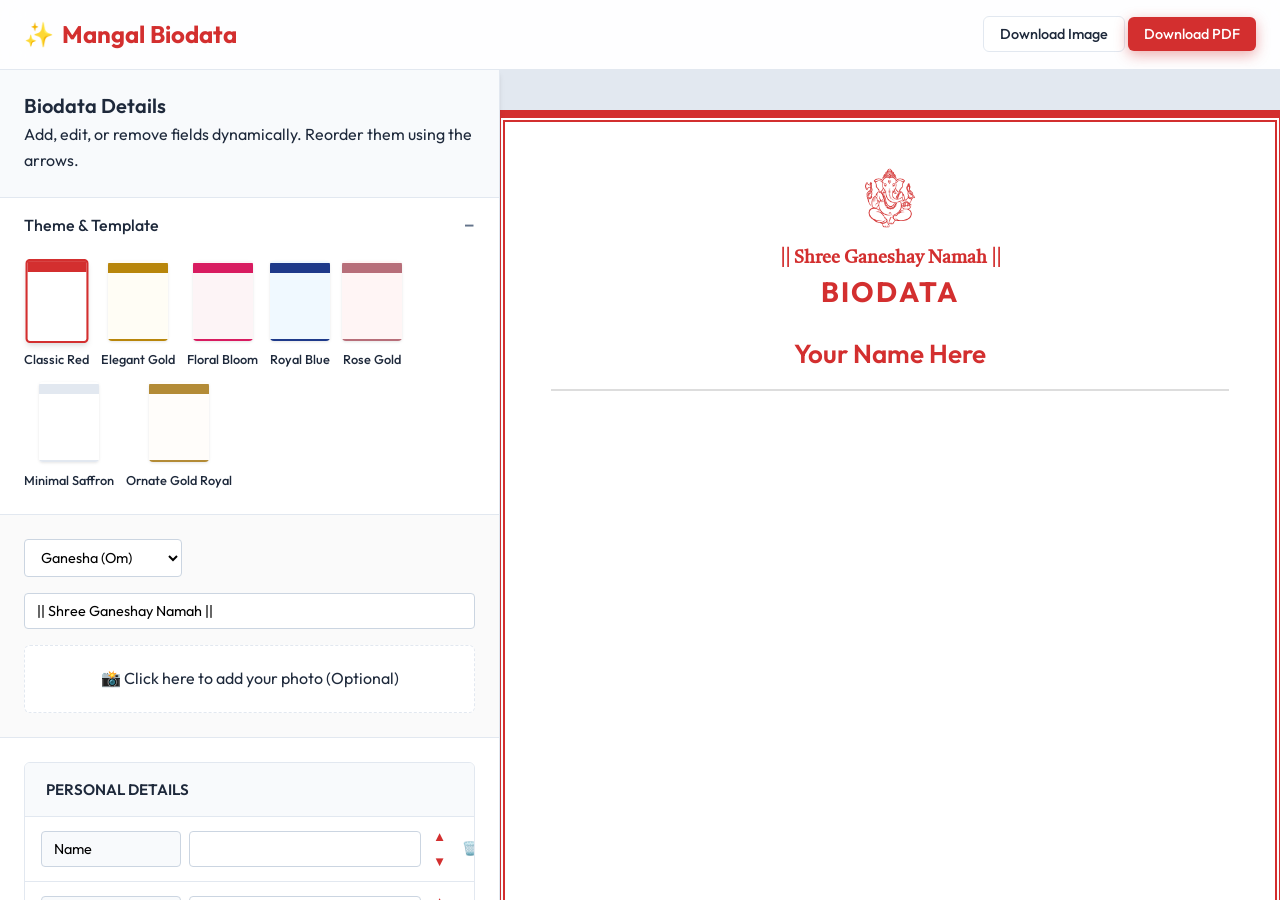
==== app.html @ 0ef6e5a5 "first commit" ====
<!DOCTYPE html>
<html lang="en">
<head>
    <meta charset="UTF-8">
    <meta name="viewport" content="width=device-width, initial-scale=1.0">
    <title>Create Biodata - Mangal Biodata V2</title>
    <link rel="preconnect" href="https://fonts.googleapis.com">
    <link rel="preconnect" href="https://fonts.gstatic.com" crossorigin>
    <link href="https://fonts.googleapis.com/css2?family=Outfit:wght@300;400;500;600;700&family=Playfair+Display:wght@500;600;700;800&family=Tiro+Devanagari+Hindi:ital@0;1&display=swap" rel="stylesheet">
    <link rel="stylesheet" href="css/style.css">
    <link rel="stylesheet" href="css/templates.css">
    <script src="https://cdnjs.cloudflare.com/ajax/libs/html2pdf.js/0.10.1/html2pdf.bundle.min.js"></script>
</head>
<body class="app-body">
    <nav class="navbar app-navbar">
        <div class="container-fluid">
            <a href="index.html" class="logo">
                <span class="logo-icon">✨</span>
                Mangal Biodata
            </a>
            <div class="nav-actions">
                <button id="btn-download-img" class="btn btn-secondary btn-sm">Download Image</button>
                <button id="btn-download-pdf" class="btn btn-primary btn-sm">Download PDF</button>
            </div>
        </div>
    </nav>

    <div class="app-container">
        <!-- Left Pane: Dynamic Form Editor -->
        <div class="editor-pane">
            <div class="editor-header">
                <h2>Biodata Details</h2>
                <p>Add, edit, or remove fields dynamically. Reorder them using the arrows.</p>
            </div>

            <div class="form-section">
                <h3 class="section-toggle active">Theme & Template</h3>
                <div class="section-content">
                    <div class="theme-selector" id="theme-selector-container">
                        <!-- Populated by JS -->
                    </div>
                </div>
            </div>

            <!-- Dynamic Builder Root -->
            <div id="builder-root" class="builder-root"></div>
            
            <div class="builder-actions" style="padding: 24px; text-align: center;">
                 <button type="button" id="btn-create-biodata" class="btn btn-primary" style="width: 100%;">Create / Update Preview</button>
                 <button type="button" id="btn-reset-form" class="btn btn-secondary btn-sm" style="margin-top: 12px; width: 100%;">Reset Form</button>
            </div>
        </div>

        <!-- Right Pane: Live Preview -->
        <div class="preview-pane">
            <div class="preview-wrapper">
                <div id="biodata-preview" class="biodata-document theme-classic">
                    
                    <div class="doc-header">
                        <div class="ganesha-icon" id="preview-god-icon"></div>
                        <h2 class="shree-ganesh" id="preview-god-text">|| Shree Ganeshay Namah ||</h2>
                        <h1 class="biodata-title">Biodata</h1>
                    </div>

                    <div class="doc-body">
                        <div class="bio-main-header">
                            <div class="bio-photo-container" style="display: none;">
                                <img id="preview-photo" src="" alt="Profile Photo">
                            </div>
                            <h2 id="preview-title-name" class="bio-name"></h2>
                        </div>

                        <!-- Dynamic Preview Container -->
                        <div id="preview-sections-container"></div>
                    </div>
                </div>
            </div>
        </div>
    </div>

    <!-- html2canvas for image download -->
    <script src="https://cdnjs.cloudflare.com/ajax/libs/html2canvas/1.4.1/html2canvas.min.js"></script>
    <script src="js/app.js"></script>
</body>
</html>
---- css/style.css ----
/* ===== DESIGN TOKENS ===== */
:root {
    --primary: #d32f2f;
    --primary-light: #ff6659;
    --primary-dark: #9a0007;
    --secondary: #ffb300;
    --bg-color: #f8fafc;
    --surface: #ffffff;
    --text-main: #1e293b;
    --text-muted: #64748b;
    --border-color: #e2e8f0;
    --hover-bg: #f1f5f9;
    
    --font-heading: 'Outfit', sans-serif;
    --font-body: 'Outfit', sans-serif;
    --font-traditional: 'Playfair Display', serif;
    --font-hindi: 'Tiro Devanagari Hindi', serif;

    --radius-sm: 6px;
    --radius-md: 12px;
    --radius-lg: 24px;
    
    --shadow-sm: 0 1px 3px rgba(0,0,0,0.1);
    --shadow-md: 0 4px 6px -1px rgba(0,0,0,0.1), 0 2px 4px -1px rgba(0,0,0,0.06);
    --shadow-lg: 0 10px 15px -3px rgba(0,0,0,0.1), 0 4px 6px -2px rgba(0,0,0,0.05);
}

* { margin: 0; padding: 0; box-sizing: border-box; }
body { font-family: var(--font-body); color: var(--text-main); background-color: var(--bg-color); line-height: 1.6; overflow-x: hidden; }
h1, h2, h3, h4 { font-family: var(--font-heading); font-weight: 600; line-height: 1.2; }
a { text-decoration: none; color: inherit; transition: all 0.2s ease; }

/* Utilities */
.container { max-width: 1200px; margin: 0 auto; padding: 0 24px; }
.container-fluid { width: 100%; padding: 0 24px; display: flex; justify-content: space-between; align-items: center; }
.text-center { text-align: center; }
.mt-2 { margin-top: 8px; }

/* Buttons */
.btn { display: inline-flex; align-items: center; justify-content: center; padding: 10px 20px; font-weight: 500; border-radius: var(--radius-sm); cursor: pointer; border: none; transition: all 0.2s ease; font-family: var(--font-body); gap: 8px; }
.btn-sm { padding: 8px 16px; font-size: 0.9rem; }
.btn-lg { padding: 14px 28px; font-size: 1.1rem; border-radius: var(--radius-md); }
.btn-primary { background-color: var(--primary); color: white; box-shadow: 0 4px 14px rgba(211, 47, 47, 0.4); }
.btn-primary:hover { background-color: var(--primary-dark); transform: translateY(-2px); box-shadow: 0 6px 20px rgba(211, 47, 47, 0.5); }
.btn-secondary { background-color: white; color: var(--text-main); border: 1px solid var(--border-color); }
.btn-secondary:hover { background-color: var(--hover-bg); }
.btn-text { background: transparent; color: var(--primary); padding: 6px 12px; }
.btn-text:hover { background: #fee2e2; }
.btn-icon { background: transparent; border: none; color: var(--primary); cursor: pointer; padding: 4px; border-radius: 4px; display: inline-flex; align-items: center; justify-content: center; transition: background 0.2s; }
.btn-icon:hover { background: var(--hover-bg); }
.btn-icon-danger { color: #dc2626; }
.btn-icon-danger:hover { background: #fee2e2; }

/* Navbar */
.navbar { height: 70px; background-color: rgba(255, 255, 255, 0.8); backdrop-filter: blur(12px); -webkit-backdrop-filter: blur(12px); border-bottom: 1px solid var(--border-color); position: sticky; top: 0; z-index: 100; display: flex; align-items: center; }
.navbar .container { display: flex; justify-content: space-between; align-items: center; width: 100%; }
.logo { font-size: 1.5rem; font-weight: 700; display: flex; align-items: center; gap: 8px; color: var(--primary); }
.nav-links { display: flex; align-items: center; gap: 24px; }
.nav-links a:not(.btn) { color: var(--text-muted); font-weight: 500; }
.nav-links a:not(.btn):hover { color: var(--primary); }

/* Hero Section */
.hero { padding: 100px 0; background: radial-gradient(circle at top right, rgba(255, 179, 0, 0.1), transparent 40%), radial-gradient(circle at bottom left, rgba(211, 47, 47, 0.05), transparent 40%); position: relative; overflow: hidden; }
.hero-content { display: grid; grid-template-columns: 1fr 1fr; gap: 60px; align-items: center; }
.badge { display: inline-block; padding: 6px 12px; background-color: rgba(211, 47, 47, 0.1); color: var(--primary); border-radius: 100px; font-size: 0.85rem; font-weight: 600; margin-bottom: 24px; }
.hero-text h1 { font-size: 3.5rem; margin-bottom: 20px; letter-spacing: -0.02em; }
.text-gradient { background: linear-gradient(135deg, var(--primary) 0%, var(--secondary) 100%); -webkit-background-clip: text; -webkit-text-fill-color: transparent; }
.hero-text p { font-size: 1.2rem; color: var(--text-muted); margin-bottom: 32px; max-width: 480px; }
.hero-actions { display: flex; gap: 16px; }

/* Mockup Art */
.hero-image { position: relative; perspective: 1000px; }
.glass-card { background: rgba(255, 255, 255, 0.7); backdrop-filter: blur(16px); -webkit-backdrop-filter: blur(16px); border: 1px solid rgba(255, 255, 255, 0.5); border-radius: var(--radius-lg); box-shadow: 0 25px 50px -12px rgba(0, 0, 0, 0.15); padding: 32px; transform: rotateY(-5deg) rotateX(5deg); transition: transform 0.5s ease; }
.glass-card:hover { transform: rotateY(0deg) rotateX(0deg); }
.mockup-header { text-align: center; margin-bottom: 24px; border-bottom: 2px solid var(--primary-light); padding-bottom: 16px; }
.om-icon { width: 60px; height: 60px; margin-bottom: 12px; }
.mockup-header h3 { font-family: var(--font-traditional); color: var(--primary); }
.mockup-row { display: flex; justify-content: space-between; margin-bottom: 12px; border-bottom: 1px dashed var(--border-color); padding-bottom: 8px; }
.mockup-label { color: var(--text-muted); font-size: 0.9rem; }
.mockup-val { font-weight: 500; }
.decoration-blob { position: absolute; border-radius: 50%; filter: blur(60px); z-index: -1; }
.blob-1 { width: 300px; height: 300px; background: rgba(255, 179, 0, 0.2); top: -50px; right: -50px; }
.blob-2 { width: 250px; height: 250px; background: rgba(211, 47, 47, 0.15); bottom: -50px; left: 50px; }

/* Features */
.features { padding: 100px 0; background: white; }
.section-title { text-align: center; font-size: 2.5rem; margin-bottom: 60px; }
.features-grid { display: grid; grid-template-columns: repeat(3, 1fr); gap: 32px; }
.feature-card { padding: 32px; border-radius: var(--radius-md); background: var(--bg-color); border: 1px solid var(--border-color); transition: all 0.3s ease; }
.feature-card:hover { transform: translateY(-8px); box-shadow: var(--shadow-lg); border-color: var(--primary-light); }
.feature-icon { font-size: 2.5rem; margin-bottom: 20px; }
.feature-card h3 { margin-bottom: 12px; font-size: 1.3rem; }
.feature-card p { color: var(--text-muted); }

/* Footer */
.footer { padding: 40px 0; text-align: center; border-top: 1px solid var(--border-color); color: var(--text-muted); }

/* Builder Layout */
.app-body { height: 100vh; display: flex; flex-direction: column; overflow: hidden; }
.app-navbar { flex-shrink: 0; }
.app-container { display: flex; flex: 1; overflow: hidden; }
.editor-pane { width: 500px; background: white; border-right: 1px solid var(--border-color); overflow-y: auto; display: flex; flex-direction: column; z-index: 10; box-shadow: var(--shadow-md); }
.editor-header { padding: 24px; background: var(--bg-color); border-bottom: 1px solid var(--border-color); position: sticky; top: 0; z-index: 5; }
.editor-header h2 { font-size: 1.25rem; margin-bottom: 4px; }

/* Form Sections */
.form-section { border-bottom: 1px solid var(--border-color); }
.section-toggle { padding: 16px 24px; font-size: 1rem; font-weight: 500; cursor: pointer; display: flex; justify-content: space-between; align-items: center; background: white; user-select: none; transition: background 0.2s; }
.section-toggle:hover { background: var(--hover-bg); }
.section-toggle::after { content: '+'; font-size: 1.2rem; color: var(--text-muted); }
.section-toggle.active::after { content: '−'; }
.section-content { display: none; padding: 0 24px 24px; }
.section-toggle.active + .section-content { display: block; }

/* Theme Selector */
.theme-selector { display: flex; gap: 12px; flex-wrap: wrap; margin-top: 8px; }
.theme-option { display: flex; flex-direction: column; align-items: center; gap: 8px; cursor: pointer; font-size: 0.8rem; font-weight: 500; }
.theme-option input { display: none; }
.theme-preview { width: 60px; height: 80px; border-radius: 4px; border: 2px solid transparent; box-shadow: var(--shadow-sm); transition: transform 0.2s, border-color 0.2s; }
.theme-option input:checked + .theme-preview { border-color: var(--primary); transform: scale(1.05); box-shadow: var(--shadow-md); }
.bg-classic { background: linear-gradient(#d32f2f 10px, white 10px); }
.bg-elegant { background: linear-gradient(#b8860b 10px, #fffdf5 10px); }
.bg-floral { background: linear-gradient(#D81B60 10px, #fdf4f6 10px); }
.bg-royal-blue { background: linear-gradient(#1e3a8a 10px, #f0f9ff 10px); }
.bg-rose-gold { background: linear-gradient(#b76e79 10px, #fff5f5 10px); }
.bg-minimal { background: linear-gradient(#e2e8f0 10px, white 10px); }
.bg-ornate-gold { background: linear-gradient(#b38b36 10px, #fffdfa 10px); }

/* Dynamic Editor Top controls */
.editor-top-controls { padding: 24px; background: #fafafa; border-bottom: 1px solid var(--border-color); display: flex; flex-direction: column; gap: 16px; }
.control-row { display: flex; align-items: center; gap: 12px; }
.top-photo-area { display: flex; align-items: center; justify-content: center; padding: 20px; border: 1px dashed var(--border-color); border-radius: var(--radius-sm); background: white; text-align: center; cursor: pointer; }
.top-photo-area input { display: none; }

/* Dynamic Form Rows */
.dynamic-section-container { margin-bottom: 24px; border: 1px solid var(--border-color); border-radius: var(--radius-sm); background: white; overflow: hidden; }
.dynamic-section-header { background: var(--bg-color); padding: 12px 16px; display: flex; justify-content: space-between; align-items: center; border-bottom: 1px solid var(--border-color); }
.dynamic-section-title { flex: 1; border: 1px solid transparent; background: transparent; font-size: 0.95rem; font-weight: 600; padding: 4px; color: var(--text-main); font-family: var(--font-body); }
.dynamic-section-title:focus { border-color: var(--border-color); background: white; outline: none; }

.dynamic-row { display: flex; align-items: center; gap: 8px; padding: 8px 16px; border-bottom: 1px solid var(--border-color); background: white; }
.dynamic-row:last-child { border-bottom: none; }
.dynamic-input { padding: 8px 12px; border: 1px solid #cbd5e1; border-radius: 4px; font-family: var(--font-body); font-size: 0.9rem; transition: border-color 0.2s; }
.dynamic-input:focus { outline: none; border-color: var(--primary); }
.dynamic-label-input { flex: 1; max-width: 140px; background: var(--bg-color); }
.dynamic-value-input { flex: 2; }
.dynamic-actions { display: flex; flex-direction: column; gap: 2px; }

.add-field-btn { width: 100%; border: none; background: transparent; color: var(--primary); font-weight: 500; font-size: 0.85rem; padding: 12px; cursor: pointer; text-align: left; transition: background 0.2s; border-top: 1px dashed var(--border-color); }
.add-field-btn:hover { background: var(--hover-bg); }

/* Right Pane : Preview */
.preview-pane { flex: 1; background: #e2e8f0; overflow-y: auto; padding: 40px; display: flex; justify-content: center; align-items: flex-start; }
.preview-wrapper { transform-origin: top center; }
.biodata-document { width: 210mm; min-height: 297mm; background: white; box-shadow: var(--shadow-lg); position: relative; padding: 40px 50px; box-sizing: border-box; font-size: 14px; color: #333; }

select.dynamic-input { padding: 8px 12px; border: 1px solid #cbd5e1; border-radius: 4px; background: white; }

@media (max-width: 1100px) { .preview-wrapper { transform: scale(0.8); } }
@media (max-width: 900px) { .preview-wrapper { transform: scale(0.6); } }
---- css/templates.css ----
/* ===== TEMPLATE BASE ===== */
.biodata-document {
    font-family: var(--font-traditional);
    transition: all 0.3s ease;
}

.doc-header {
    text-align: center;
    margin-bottom: 30px;
}

.ganesha-icon {
    width: 80px;
    height: 80px;
    margin: 0 auto 10px;
    display: flex;
    justify-content: center;
    align-items: center;
}

.ganesha-icon svg {
    width: 100%;
    height: 100%;
}

.shree-ganesh {
    font-family: var(--font-hindi), serif;
    font-size: 18px;
    margin-bottom: 5px;
}

.biodata-title {
    font-size: 28px;
    font-weight: 700;
    text-transform: uppercase;
    letter-spacing: 2px;
}

.bio-main-header {
    text-align: center;
    margin-bottom: 30px;
    border-bottom: 2px solid #ddd;
    padding-bottom: 20px;
}

.bio-photo-container {
    width: 140px;
    height: 140px;
    margin: 0 auto 15px;
    border-radius: 50%;
    overflow: hidden;
    border: 4px solid #fff;
    box-shadow: 0 4px 10px rgba(0,0,0,0.15);
}

.bio-photo-container img {
    width: 100%;
    height: 100%;
    object-fit: cover;
}

.bio-name {
    font-size: 26px;
}

/* Sections */
.bio-section {
    margin-bottom: 25px;
}

.bio-section h3 {
    font-size: 18px;
    text-transform: uppercase;
    border-bottom: 1px solid #ccc;
    padding-bottom: 5px;
    margin-bottom: 12px;
}

.bio-table {
    width: 100%;
    border-collapse: collapse;
}

.bio-table td {
    padding: 6px 0;
    vertical-align: top;
    font-family: var(--font-body);
    font-size: 15px;
}

.bio-table .label-cell {
    width: 35%;
    font-weight: 600;
    padding-right: 15px;
}
.bio-table .label-cell::after {
    content: ':';
    float: right;
}

.bio-table .val-cell {
    width: 65%;
}


/* =========================================
   THEME: CLASSIC RED
   ========================================= */
.theme-classic {
    border: 8px solid #d32f2f;
    border-radius: 4px;
    background-color: #fff;
    outline: 2px solid #d32f2f;
    outline-offset: -12px;
}
.theme-classic, .theme-classic .val-cell { color: #333; }
.theme-classic .shree-ganesh,
.theme-classic .biodata-title,
.theme-classic .bio-name,
.theme-classic .bio-section h3,
.theme-classic .label-cell { color: #d32f2f; }
.theme-classic .bio-section h3 { border-bottom-color: #d32f2f; }

/* =========================================
   THEME: ELEGANT GOLD
   ========================================= */
.theme-elegant {
    border: 12px solid #b8860b;
    border-style: double;
    background-color: #fffdf5;
}
.theme-elegant, .theme-elegant .val-cell { color: #443; }
.theme-elegant .shree-ganesh,
.theme-elegant .biodata-title,
.theme-elegant .bio-name,
.theme-elegant .bio-section h3,
.theme-elegant .label-cell { color: #8b6508; font-family: 'Playfair Display', serif; }
.theme-elegant .bio-section h3 { border-bottom: 2px dashed #b8860b; text-align: center; }
.theme-elegant .bio-main-header { border-bottom: 1px solid #b8860b; }

/* =========================================
   THEME: FLORAL BLOOM
   ========================================= */
.theme-floral {
    border: none;
    background-color: #fcf6f8;
    position: relative;
    overflow: hidden;
}
.theme-floral::before, .theme-floral::after {
    content: ''; position: absolute; width: 200px; height: 200px;
    background: radial-gradient(circle at 0 0, rgba(216, 27, 96, 0.2), transparent 70%); z-index: 0;
}
.theme-floral::before { top: 0; left: 0; }
.theme-floral::after { bottom: 0; right: 0; background: radial-gradient(circle at 100% 100%, rgba(216, 27, 96, 0.2), transparent 70%); }
.theme-floral .doc-header, .theme-floral .doc-body { position: relative; z-index: 1; }
.theme-floral, .theme-floral .val-cell { color: #422; }
.theme-floral .shree-ganesh { color: #D81B60; }
.theme-floral .biodata-title { color: #AD1457; }
.theme-floral .bio-name { color: #C2185B; font-weight: 800; }
.theme-floral .bio-section h3 { color: #AD1457; border-bottom: 2px solid #F48FB1; display: inline-block; }
.theme-floral .label-cell { color: #D81B60; }

/* =========================================
   THEME: ROYAL BLUE
   ========================================= */
.theme-royal-blue {
    border: 10px solid #1e3a8a;
    border-radius: 8px;
    background-color: #f0f9ff;
}
.theme-royal-blue, .theme-royal-blue .val-cell { color: #1e293b; }
.theme-royal-blue .shree-ganesh,
.theme-royal-blue .biodata-title,
.theme-royal-blue .bio-name,
.theme-royal-blue .bio-section h3,
.theme-royal-blue .label-cell { color: #1e3a8a; }
.theme-royal-blue .bio-section h3 { border-bottom: 2px solid #1e3a8a; }
.theme-royal-blue .bio-main-header { border-bottom: 2px solid #bfdbfe; }

/* =========================================
   THEME: ROSE GOLD
   ========================================= */
.theme-rose-gold {
    border: 4px solid #b76e79;
    padding: 36px 46px; /* account for inner border */
    background-color: #fff5f5;
    outline: 1px solid #b76e79;
    outline-offset: -8px;
}
.theme-rose-gold, .theme-rose-gold .val-cell { color: #4a4a4a; }
.theme-rose-gold .shree-ganesh,
.theme-rose-gold .biodata-title,
.theme-rose-gold .bio-name,
.theme-rose-gold .bio-section h3,
.theme-rose-gold .label-cell { color: #b76e79; font-family: 'Playfair Display', serif; }
.theme-rose-gold .bio-section h3 { border-bottom: 1px solid #e2b4bd; text-align: center; }

/* =========================================
   THEME: MINIMAL SAFFRON
   ========================================= */
.theme-minimal {
    border: none;
    border-top: 12px solid #e65100;
    background-color: #ffffff;
    box-shadow: inset 0 0 0 1px #f1f5f9;
}
.theme-minimal, .theme-minimal .val-cell { color: #334155; font-family: var(--font-body); }
.theme-minimal .shree-ganesh { color: #e65100; }
.theme-minimal .biodata-title { color: #1e293b; letter-spacing: 4px; font-weight: 300; }
.theme-minimal .bio-name { color: #e65100; font-weight: 500; text-transform: uppercase; letter-spacing: 1px; }
.theme-minimal .bio-section h3 { color: #64748b; border-bottom: 1px solid #e2e8f0; font-size: 14px; letter-spacing: 1px; }
.theme-minimal .label-cell { color: #475569; font-weight: 500; }

/* =========================================
   THEME: ORNATE GOLD ROYAL
   ========================================= */
.theme-ornate-gold {
    border: 4px solid #b38b36;
    background-color: #fdfcf8;
    padding: 60px 50px;
    position: relative;
    outline: 1px solid #b38b36;
    outline-offset: -12px;
}
.theme-ornate-gold::before, .theme-ornate-gold::after {
    content: '';
    position: absolute;
    width: 120px;
    height: 120px;
    background-image: url("data:image/svg+xml;utf8,<svg xmlns='http://www.w3.org/2000/svg' viewBox='0 0 100 100'><path d='M10,10 Q50,10 50,50 Q50,90 90,90' fill='none' stroke='%23b38b36' stroke-width='1.5'/><circle cx='90' cy='90' r='5' fill='none' stroke='%23b38b36'/><circle cx='10' cy='10' r='5' fill='none' stroke='%23b38b36'/></svg>");
    background-size: contain;
    background-repeat: no-repeat;
}
.theme-ornate-gold::before { top: 15px; left: 15px; }
.theme-ornate-gold::after { bottom: 15px; right: 15px; transform: rotate(180deg); }

.theme-ornate-gold, .theme-ornate-gold .val-cell { color: #333; font-size: 16px; }
.theme-ornate-gold .shree-ganesh { color: #b38b36; font-weight: 700; letter-spacing: 1px; }
.theme-ornate-gold .biodata-title { color: #b38b36; font-size: 20px; font-weight: 700; margin-bottom: 25px; }

/* Photo floating setup */
.theme-ornate-gold .doc-body { position: relative; }
.theme-ornate-gold .bio-main-header { border-bottom: none; margin-bottom: 0; padding-bottom: 0; text-align: left; }
.theme-ornate-gold .bio-name { display: none; }
.theme-ornate-gold .bio-photo-container {
    position: absolute;
    top: 50px;
    right: 20px;
    width: 160px;
    height: 200px;
    border-radius: 0; 
    border: 3px solid #b38b36;
    padding: 2px;
}
.theme-ornate-gold #preview-sections-container .bio-section:first-child { width: 65%; }
.theme-ornate-gold #preview-sections-container .bio-section:first-child h3 { display: none; }
.theme-ornate-gold .bio-section h3 { 
    color: #b38b36; 
    border-bottom: none; 
    text-align: center;
    font-weight: 700;
    margin-top: 30px;
    letter-spacing: 1px;
}
.theme-ornate-gold .label-cell { color: #555; font-weight: 600; width: 45%; }
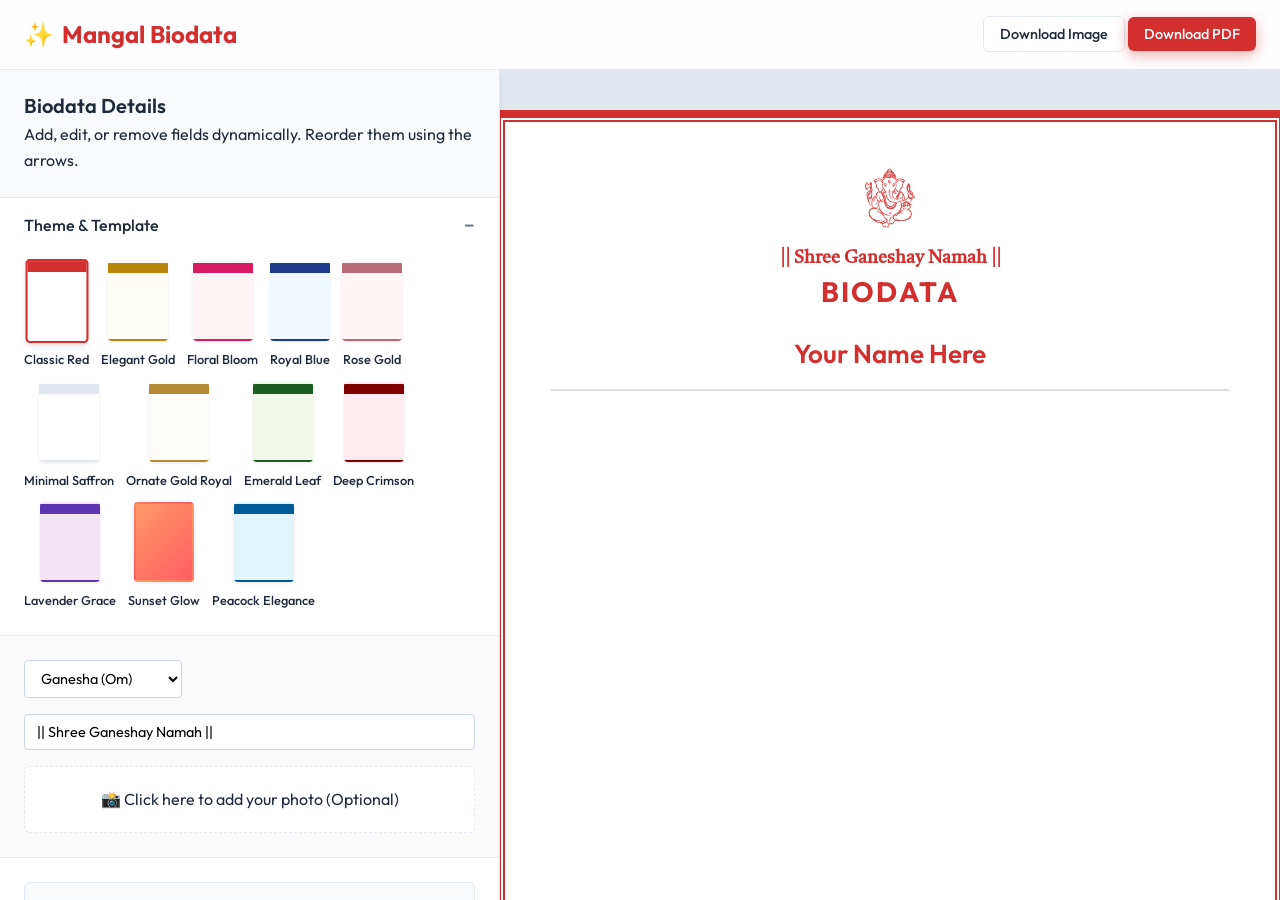
==== commit 81521a27: "fix: mobile UX bottom navigation tabs and responsive landing grid" ====
--- a/app.html
+++ b/app.html
@@ -78,6 +78,12 @@
         </div>
     </div>
 
+    <!-- Mobile App Bottom Navigation -->
+    <div class="mobile-tabs">
+        <button class="mobile-tab-btn active" id="tab-edit">✏️ Edit Biodata</button>
+        <button class="mobile-tab-btn" id="tab-preview">👁️ View Preview</button>
+    </div>
+
     <!-- html2canvas for image download -->
     <script src="https://cdnjs.cloudflare.com/ajax/libs/html2canvas/1.4.1/html2canvas.min.js"></script>
     <script src="js/app.js"></script>
--- a/css/style.css
+++ b/css/style.css
@@ -24,9 +24,16 @@
     --shadow-md: 0 4px 6px -1px rgba(0,0,0,0.1), 0 2px 4px -1px rgba(0,0,0,0.06);
     --shadow-lg: 0 10px 15px -3px rgba(0,0,0,0.1), 0 4px 6px -2px rgba(0,0,0,0.05);
 }
-
+/* Base */
 * { margin: 0; padding: 0; box-sizing: border-box; }
-body { font-family: var(--font-body); color: var(--text-main); background-color: var(--bg-color); line-height: 1.6; overflow-x: hidden; }
+html, body { 
+    background-color: var(--bg-color); 
+    color: var(--text-main); 
+    font-family: var(--font-body); 
+    line-height: 1.6; 
+    max-width: 100vw;
+    overflow-x: hidden;
+}
 h1, h2, h3, h4 { font-family: var(--font-heading); font-weight: 600; line-height: 1.2; }
 a { text-decoration: none; color: inherit; transition: all 0.2s ease; }
 
@@ -44,6 +51,81 @@
 .btn-primary:hover { background-color: var(--primary-dark); transform: translateY(-2px); box-shadow: 0 6px 20px rgba(211, 47, 47, 0.5); }
 .btn-secondary { background-color: white; color: var(--text-main); border: 1px solid var(--border-color); }
 .btn-secondary:hover { background-color: var(--hover-bg); }
+
+/* =========================================
+   RESPONSIVE DESIGN (MOBILE & TABLET)
+   ========================================= */
+@media (max-width: 1024px) {
+    .features-grid { grid-template-columns: repeat(2, 1fr); }
+    .hero-content { gap: 30px; }
+}
+
+@media (max-width: 768px) {
+    /* Navbar styling for mobile */
+    .navbar .container { flex-direction: column; gap: 12px; }
+    .nav-links { flex-wrap: wrap; justify-content: center; gap: 10px; }
+    
+    /* Landing Page overrides */
+    .hero { padding: 40px 0; min-height: auto; } /* fix 100vh lock */
+    .hero-content { grid-template-columns: 1fr; text-align: center; gap: 30px; }
+    .hero-text h1 { font-size: 2rem; } /* Fix massive font size causing overflow */
+    .hero-text p { margin-left: auto; margin-right: auto; font-size: 1rem; }
+    .hero-actions { justify-content: center; flex-direction: column; gap: 12px; }
+    .hero-actions .btn { width: 100%; justify-content: center; }
+    .section-title { font-size: 1.8rem; margin-bottom: 30px; } /* Scale down massive component headers */
+    .features { padding: 40px 0; }
+    .features-grid { grid-template-columns: 1fr; gap: 20px; }
+    .templates-grid { grid-template-columns: repeat(2, 1fr); gap: 16px; } /* Instead of 1 tall column, use 2 compact columns for templates */
+    .decoration-blob { display: none; } 
+    
+    /* App Builder overrides */
+    .app-body { height: auto; overflow-x: hidden; flex-direction: column; }
+    .editor-pane { width: 100%; height: auto; border-right: none; border-bottom: 2px solid var(--border-color); overflow-x: hidden; }
+    
+    /* Critically bind the preview pane so documents don't spill horizontally */
+    .preview-pane { 
+        width: 100%; 
+        height: auto; 
+        padding: 20px 10px; 
+        overflow-x: hidden;
+        overflow-y: hidden;
+        align-items: center; 
+    }
+    .preview-wrapper { width: 100%; display: flex; justify-content: center; }
+    
+    /* Dynamic Fields adjustments */
+    .field-row { flex-wrap: wrap; gap: 6px; }
+    .field-row .dynamic-input:first-child { width: 100%; margin-bottom: 4px; }
+    .field-row .dynamic-input:nth-child(2) { flex: 1; }
+    
+    /* Theme grid in editor */
+    .theme-grid { grid-template-columns: repeat(3, 1fr); gap: 12px; }
+    
+    /* Mobile App Bottom Navigation */
+    .mobile-tabs { 
+        display: flex; position: fixed; bottom: 0; left: 0; right: 0; 
+        background: white; border-top: 1px solid var(--border-color); z-index: 1000; 
+        height: 60px; box-shadow: 0 -2px 10px rgba(0,0,0,0.05);
+    }
+    .mobile-tab-btn { 
+        flex: 1; border: none; background: none; font-size: 1rem; font-weight: 600; 
+        color: var(--text-light); display: flex; align-items: center; justify-content: center; gap: 8px; cursor: pointer;
+    }
+    .mobile-tab-btn.active { color: var(--primary); border-top: 3px solid var(--primary); background: #fff5f5; }
+    
+    /* Toggling Panes */
+    .app-body.show-edit .preview-pane { display: none !important; }
+    .app-body.show-preview .editor-pane { display: none !important; }
+    
+    .app-body { padding-bottom: 60px; }
+}
+
+@media (max-width: 480px) {
+    .theme-grid { grid-template-columns: repeat(2, 1fr); }
+    .templates-grid { grid-template-columns: 1fr; }
+    .hero-text h1 { font-size: 1.8rem; }
+    .nav-links { flex-direction: column; width: 100%; }
+}
 .btn-text { background: transparent; color: var(--primary); padding: 6px 12px; }
 .btn-text:hover { background: #fee2e2; }
 .btn-icon { background: transparent; border: none; color: var(--primary); cursor: pointer; padding: 4px; border-radius: 4px; display: inline-flex; align-items: center; justify-content: center; transition: background 0.2s; }
@@ -52,7 +134,7 @@
 .btn-icon-danger:hover { background: #fee2e2; }
 
 /* Navbar */
-.navbar { height: 70px; background-color: rgba(255, 255, 255, 0.8); backdrop-filter: blur(12px); -webkit-backdrop-filter: blur(12px); border-bottom: 1px solid var(--border-color); position: sticky; top: 0; z-index: 100; display: flex; align-items: center; }
+.navbar { min-height: 70px; padding: 12px 0; background-color: rgba(255, 255, 255, 0.8); backdrop-filter: blur(12px); -webkit-backdrop-filter: blur(12px); border-bottom: 1px solid var(--border-color); position: sticky; top: 0; z-index: 100; display: flex; align-items: center; }
 .navbar .container { display: flex; justify-content: space-between; align-items: center; width: 100%; }
 .logo { font-size: 1.5rem; font-weight: 700; display: flex; align-items: center; gap: 8px; color: var(--primary); }
 .nav-links { display: flex; align-items: center; gap: 24px; }
@@ -86,6 +168,7 @@
 .features { padding: 100px 0; background: white; }
 .section-title { text-align: center; font-size: 2.5rem; margin-bottom: 60px; }
 .features-grid { display: grid; grid-template-columns: repeat(3, 1fr); gap: 32px; }
+.templates-grid { display: grid; grid-template-columns: repeat(auto-fit, minmax(180px, 1fr)); gap: 24px; }
 .feature-card { padding: 32px; border-radius: var(--radius-md); background: var(--bg-color); border: 1px solid var(--border-color); transition: all 0.3s ease; }
 .feature-card:hover { transform: translateY(-8px); box-shadow: var(--shadow-lg); border-color: var(--primary-light); }
 .feature-icon { font-size: 2.5rem; margin-bottom: 20px; }
@@ -125,9 +208,17 @@
 .bg-rose-gold { background: linear-gradient(#b76e79 10px, #fff5f5 10px); }
 .bg-minimal { background: linear-gradient(#e2e8f0 10px, white 10px); }
 .bg-ornate-gold { background: linear-gradient(#b38b36 10px, #fffdfa 10px); }
+.bg-emerald { background: linear-gradient(#1b5e20 10px, #f1f8e9 10px); }
+.bg-crimson { background: linear-gradient(#800000 10px, #ffebee 10px); }
+.bg-lavender { background: linear-gradient(#5e35b1 10px, #f3e5f5 10px); }
+.bg-sunset { background: linear-gradient(135deg, #ff9966 0%, #ff5e62 100%); }
+.bg-peacock { background: linear-gradient(#005b96 10px, #e1f5fe 10px); }
 
 /* Dynamic Editor Top controls */
 .editor-top-controls { padding: 24px; background: #fafafa; border-bottom: 1px solid var(--border-color); display: flex; flex-direction: column; gap: 16px; }
+
+/* Mobile Tabs (Default Hidden) */
+.mobile-tabs { display: none; }
 .control-row { display: flex; align-items: center; gap: 12px; }
 .top-photo-area { display: flex; align-items: center; justify-content: center; padding: 20px; border: 1px dashed var(--border-color); border-radius: var(--radius-sm); background: white; text-align: center; cursor: pointer; }
 .top-photo-area input { display: none; }
--- a/css/templates.css
+++ b/css/templates.css
@@ -264,3 +264,108 @@
     letter-spacing: 1px;
 }
 .theme-ornate-gold .label-cell { color: #555; font-weight: 600; width: 45%; }
+
+/* =========================================
+   THEME: EMERALD LEAF
+   ========================================= */
+.theme-emerald {
+    border: 6px double #1b5e20;
+    background-color: #f1f8e9;
+    border-radius: 4px;
+}
+.theme-emerald, .theme-emerald .val-cell { color: #2e3b32; }
+.theme-emerald .shree-ganesh,
+.theme-emerald .biodata-title,
+.theme-emerald .bio-name,
+.theme-emerald .bio-section h3,
+.theme-emerald .label-cell { color: #1b5e20; }
+.theme-emerald .bio-section h3 { border-bottom: 2px dashed #9ccc65; }
+.theme-emerald .bio-main-header { border-bottom: 1px solid #1b5e20; }
+
+/* =========================================
+   THEME: DEEP CRIMSON
+   ========================================= */
+.theme-crimson {
+    border: 10px solid #800000;
+    background-color: #fdf5f6;
+    outline: 2px solid #b38b36;
+    outline-offset: -12px;
+}
+.theme-crimson, .theme-crimson .val-cell { color: #3d1b1b; font-family: 'Playfair Display', serif; }
+.theme-crimson .shree-ganesh,
+.theme-crimson .biodata-title,
+.theme-crimson .bio-name,
+.theme-crimson .bio-section h3,
+.theme-crimson .label-cell { color: #800000; font-family: 'Playfair Display', serif; }
+.theme-crimson .bio-section h3 { border-bottom: 3px double #b38b36; text-align: center; font-weight: bold; }
+.theme-crimson .bio-main-header { border-bottom: 1px solid #b38b36; }
+
+/* =========================================
+   THEME: LAVENDER GRACE
+   ========================================= */
+.theme-lavender {
+    border: none;
+    background-color: #fdfcff;
+    box-shadow: inset 0 0 0 8px #f3e5f5, inset 0 0 0 10px #5e35b1;
+    border-radius: 12px;
+}
+.theme-lavender, .theme-lavender .val-cell { color: #31274a; }
+.theme-lavender .shree-ganesh,
+.theme-lavender .biodata-title,
+.theme-lavender .bio-name,
+.theme-lavender .bio-section h3,
+.theme-lavender .label-cell { color: #5e35b1; }
+.theme-lavender .bio-section h3 { border-bottom: 1px solid #d1c4e9; }
+.theme-lavender .bio-main-header { border-bottom: 2px solid #ede7f6; }
+
+/* =========================================
+   THEME: SUNSET GLOW
+   ========================================= */
+.theme-sunset {
+    border: none;
+    background-color: #fffaf7;
+    position: relative;
+    border-radius: 12px;
+}
+.theme-sunset::after {
+    content: '';
+    position: absolute; top: 0; left: 0; right: 0; bottom: 0;
+    border-radius: 12px;
+    border: 6px solid transparent;
+    background: linear-gradient(135deg, #ff9966, #ff5e62) border-box;
+    -webkit-mask: linear-gradient(#fff 0 0) padding-box, linear-gradient(#fff 0 0);
+    -webkit-mask-composite: destination-out;
+    mask-composite: exclude;
+    pointer-events: none;
+}
+.theme-sunset, .theme-sunset .val-cell { color: #4a2c2a; }
+.theme-sunset .shree-ganesh,
+.theme-sunset .biodata-title,
+.theme-sunset .bio-name,
+.theme-sunset .bio-section h3,
+.theme-sunset .label-cell { color: #ff5e62; }
+.theme-sunset .bio-section h3 { border-bottom: 2px solid #ff9966; }
+.theme-sunset .bio-main-header { border-bottom: 2px dashed #ff9966; }
+
+/* =========================================
+   THEME: PEACOCK ELEGANCE
+   ========================================= */
+.theme-peacock {
+    border: 8px solid #005b96;
+    background-color: #f4fbfd;
+    outline: 2px solid #b38b36;
+    outline-offset: -10px;
+}
+.theme-peacock, .theme-peacock .val-cell { color: #1a3644; }
+.theme-peacock .shree-ganesh,
+.theme-peacock .biodata-title,
+.theme-peacock .bio-name,
+.theme-peacock .bio-section h3,
+.theme-peacock .label-cell { color: #005b96; }
+.theme-peacock .bio-section h3 { 
+    border-bottom: 2px solid #b38b36; 
+    color: #005b96;
+    font-weight: 700; 
+}
+.theme-peacock .bio-main-header { border-bottom: 1px solid #b38b36; }
+.theme-peacock .label-cell { color: #b38b36; font-weight: 700; }
